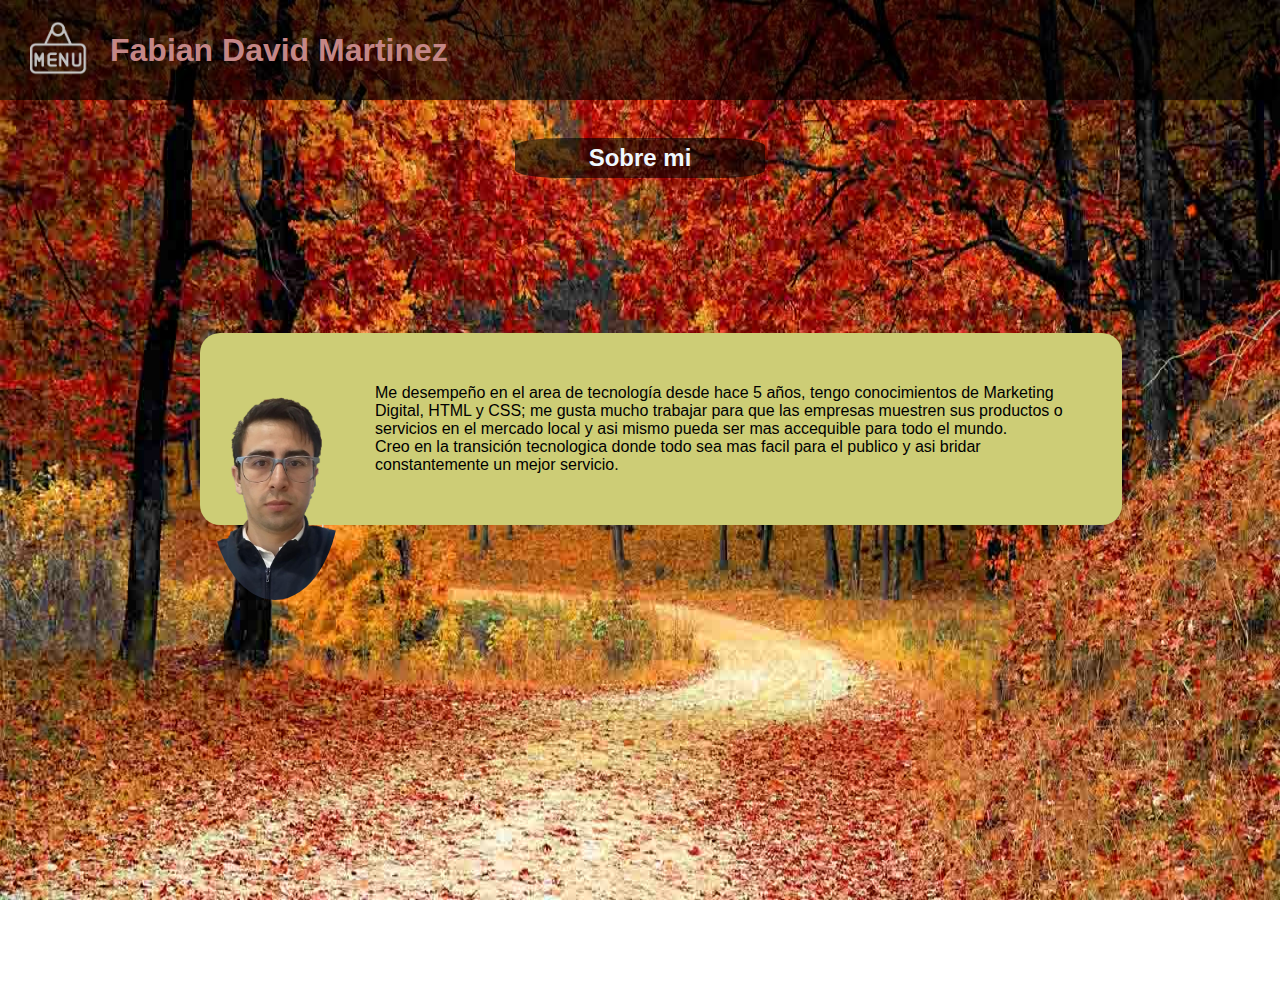
==== index.html @ f71fe695 "Curriculum Favian David Martinez" ====
<!DOCTYPE html>
<html lang="en">
<head>
    <meta charset="UTF-8">
    <meta http-equiv="X-UA-Compatible" content="IE=edge">
    <meta name="viewport" content="width=device-width, initial-scale=1.0">
    <title>Document</title>
    <link rel="stylesheet" href="./style.css">
</head>
<body style="min-width: 350px;">
    <section class="menu">
        <label for="iconomenu">
            <img style="width: 60px;margin-right: 20px;cursor: pointer;" src="./menu.png" alt="">
        </label>
        <h1>Fabian David Martinez</h1>
    </section>

    <input type="checkbox" id="iconomenu">

    <section class="menulateral1">
        <div class="manulateral2">
            <a href="./index.html">
                <img style="width: 25px;margin-right: 5px;" src="./iconosobremi.png" alt="">
                Sobre mi
            </a>
            <a href="./Habilidades.html"><img style="width: 25px;margin-right: 5px;" src="./iconohabilidades.png" alt=""> Habilidades</a>
            <a href="./proyectos.html"><img style="width: 25px;margin-right: 5px;" src="./iconoproyectos.png" alt=""> Proyectos</a>
            <a href="./contactame.html"><img style="width: 25px;margin-right: 5px;" src="./iconocontactame.png" alt=""> Contactame</a>
        </div>
    </section>

    <section id="Sobre-mi">
        <div class="subtitulo">
            <h2>Sobre mi</h2>
        </div>
        <div class="sobremi">
            <div style="display: block;">
                <img class="foto" src="./foto.jpeg" alt="Fabian Martinez" title="Fabian Martinez">
                <p>Me desempeño en el area de tecnología desde hace 5 años, tengo conocimientos de Marketing Digital, HTML y CSS; me gusta mucho trabajar para que las empresas muestren sus productos o servicios en el mercado local y asi mismo pueda ser mas accequible para todo el mundo. 
                <br>
                Creo en la transición tecnologica donde todo sea mas facil para el publico y asi bridar constantemente un mejor servicio.
                </p>
            </div>
        </div>
    </section>
    <style>
        @media screen and (max-width:750px){
            p{
                color: black;
                padding: 5%;
                background-color: #cdcd76;
                width: 70%;
                padding-top: 30%;
                margin-top: 150px;
                border-radius: 20px;
            }
            .sobremi{
                margin: 88px 100px;
                display: flex;
                align-items: center;
                width: 80%;
                height: 250px;
                margin-left: 170px;
            } 
        }
        @media (max-width:500px){
            p{
                color: black;
                padding: 5%;
                background-color: #cdcd76;
                width: 70%;
                padding-top: 157px;
                margin-top: 150px;
                border-radius: 20px;
            }
            .sobremi{
                margin: 88px 100px;
                display: flex;
                align-items: center;
                width: 80%;
                height: 250px; 
            }
            .foto {
                width: 130px;
                border-radius: 50%;
                position: absolute;
                bottom: 340px;
                margin-left: 88px;
}
        }
    </style>

    

   
</body>
</html>
---- style.css ----
@import url('https://fonts.googleapis.com/css2?family=Questrial&display=swap');
*{
    box-sizing: border-box;
    padding: 0;
    margin: 0;
    font-family: 'arial', sans-serif;
}
body{
    background-image: url(./fondo.jpg);
    background-size: 100% 100%;
    background-repeat: no-repeat;
    background-attachment: fixed;
}
h1{
    color: rgb(196, 134, 134);
    padding-left: 15px;
    width: 300px;
    display: contents;
    min-width: 300px;
}
.subtitulo{
    display: flex;
    justify-content: center;
}
h2{
    min-width: 250px;
}
a{
    text-decoration: none;
    color: aliceblue;
    display: flex;
    border-left: 5px solid transparent;
    width: 160px;
    align-items: center;
    justify-content: center;
    padding: 20px;
}
a:hover{
    color: rgb(112, 90, 90);
    border-left: 5px solid;
    background-color: #3f3f01;

}
.menu{
    background-color:rgb(0 0 0 / 63%);
    width: 100vw;
    height: 100px;
    padding: 30px;
    display: flex;
    align-items: center;
}
.menulateral1{
    height: 100vh;
    width: 100vw;
    position: absolute;
    background-color: rgb(0 0 0 / 30%);
    transition: all 500ms ease;
    opacity: 0;
    visibility: hidden;
}
#iconomenu:checked ~ .menulateral1{
    opacity: 1;
    visibility: visible;
}
.manulateral2{
    background-color: #000000;
    width: 160px;
    height: 100vh;
}

p{
    color: black;
    padding: 5%;
    background-color: #cdcd76;
    width: 90%;
    padding-left: 175px;
    border-radius: 20px;
}
.sobremi{
    margin: 88px 100px;
    display: flex;
    align-items: center;
    width: 80%;
    height: 250px;
    margin-left: 200px;
}
.foto{
    width: 130px;
    border-radius: 50%;
    position: absolute;
    bottom: 300px;
    margin-left: 10px;
}
.habilidades{
    display: flex;
    align-items: center;
    justify-content: center;
    padding: 50px;
}
.proyectos{
    display: flex;
    align-items: center;
    justify-content: center;
    padding: 100px 0;
}
h2{
    color: aliceblue;
    background-color: rgb(0 0 0 / 60%);
    border-radius: 20%;
    width: 203px;
    height: 40px;
    display: flex;
    align-items: center;
    justify-content: center;
    margin: 38px 250px;
}
.formulario{
    display: flex;
    flex-direction: column;
    width: 500px;
    background-color: rgb(15 16 0 / 50%);
    padding: 71px;
    border-radius: 15%;
}
.form{
    display: flex;
    align-items: center;
    justify-content: center;
}
#iconomenu{
    display: none;
}
span{
    color: white;
    font-size: 1rem;
}
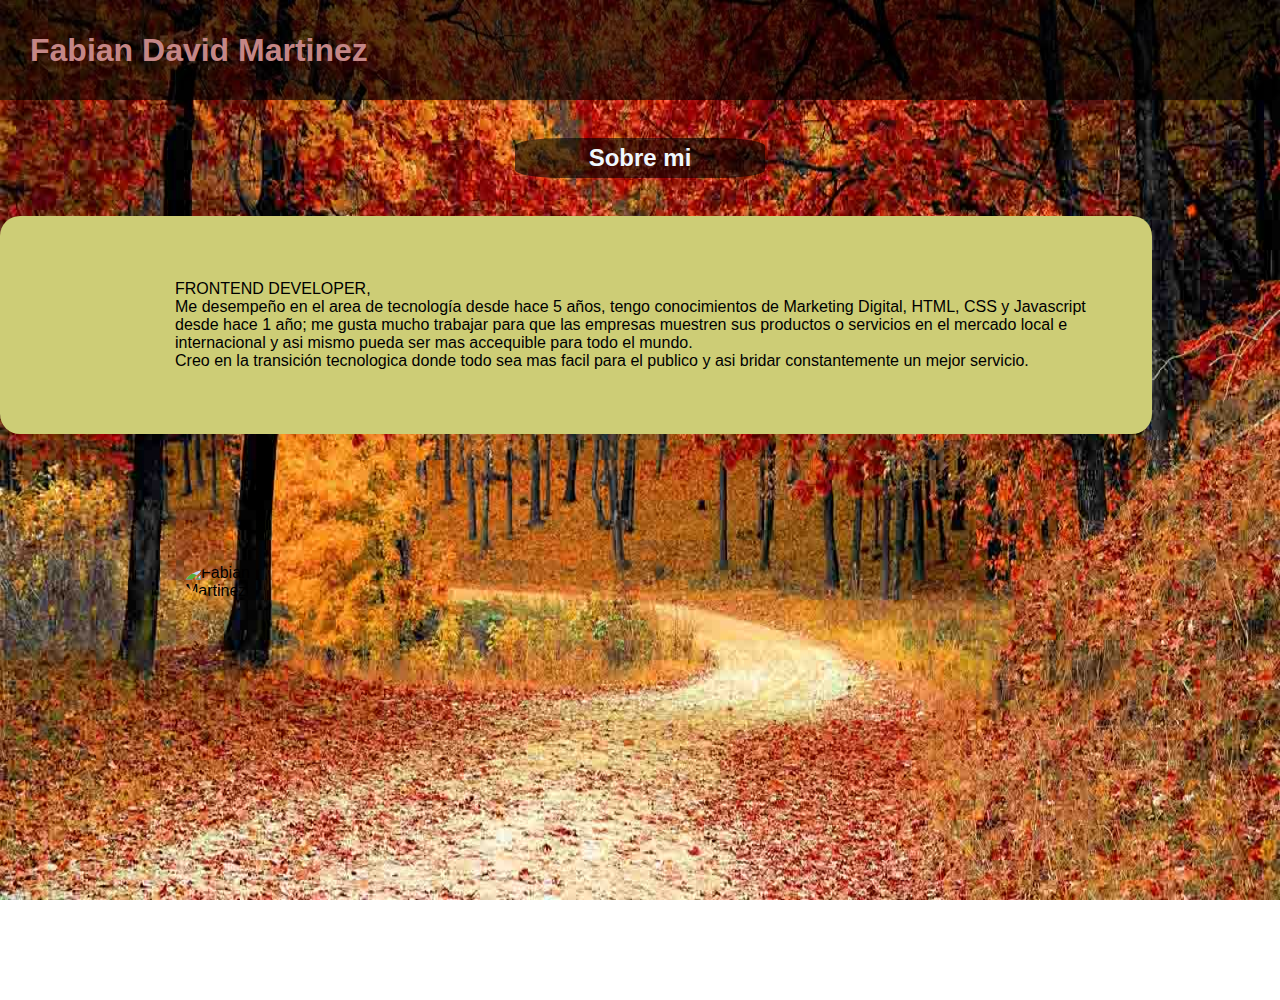
==== commit 633f7b40: "se guardan cambios" ====
--- a/index.html
+++ b/index.html
@@ -7,10 +7,10 @@
     <title>Document</title>
     <link rel="stylesheet" href="./style.css">
 </head>
-<body style="min-width: 350px;">
+<body>
     <section class="menu">
         <label for="iconomenu">
-            <img style="width: 60px;margin-right: 20px;cursor: pointer;" src="./menu.png" alt="">
+            <img src="./imagenees/menu.png" alt="">
         </label>
         <h1>Fabian David Martinez</h1>
     </section>
@@ -19,79 +19,29 @@
 
     <section class="menulateral1">
         <div class="manulateral2">
-            <a href="./index.html">
-                <img style="width: 25px;margin-right: 5px;" src="./iconosobremi.png" alt="">
-                Sobre mi
-            </a>
-            <a href="./Habilidades.html"><img style="width: 25px;margin-right: 5px;" src="./iconohabilidades.png" alt=""> Habilidades</a>
-            <a href="./proyectos.html"><img style="width: 25px;margin-right: 5px;" src="./iconoproyectos.png" alt=""> Proyectos</a>
-            <a href="./contactame.html"><img style="width: 25px;margin-right: 5px;" src="./iconocontactame.png" alt=""> Contactame</a>
+            <a href="./index.html"><img src="./imagenees/iconosobremi.png" alt="">Sobre mi</a>
+            <a href="./Habilidades.html"><img src="./imagenees/iconohabilidades.png" alt="">Habilidades</a>
+            <a href="./proyectos.html"><img src="./imagenees/iconoproyectos.png" alt=""> Proyectos</a>
+            <a href="./contactame.html"><img src="./imagenees/iconocontactame.png" alt=""> Contactame</a>
         </div>
     </section>
 
-    <section id="Sobre-mi">
+    <section id="contenedor">
         <div class="subtitulo">
             <h2>Sobre mi</h2>
         </div>
-        <div class="sobremi">
-            <div style="display: block;">
-                <img class="foto" src="./foto.jpeg" alt="Fabian Martinez" title="Fabian Martinez">
-                <p>Me desempeño en el area de tecnología desde hace 5 años, tengo conocimientos de Marketing Digital, HTML y CSS; me gusta mucho trabajar para que las empresas muestren sus productos o servicios en el mercado local y asi mismo pueda ser mas accequible para todo el mundo. 
+        <div class="presentacion">
+            <div>
+                <p>
+                <img class="foto" src="./imagenees/foto.jpeg" alt="Fabian Martinez"> FRONTEND DEVELOPER,
+                <br> 
+                Me desempeño en el area de tecnología desde hace 5 años, tengo conocimientos de Marketing Digital, HTML, CSS y Javascript desde hace 1 año; me gusta mucho trabajar para que las empresas muestren sus productos o servicios en el mercado local e internacional y asi mismo pueda ser mas accequible para todo el mundo. 
                 <br>
                 Creo en la transición tecnologica donde todo sea mas facil para el publico y asi bridar constantemente un mejor servicio.
                 </p>
             </div>
         </div>
     </section>
-    <style>
-        @media screen and (max-width:750px){
-            p{
-                color: black;
-                padding: 5%;
-                background-color: #cdcd76;
-                width: 70%;
-                padding-top: 30%;
-                margin-top: 150px;
-                border-radius: 20px;
-            }
-            .sobremi{
-                margin: 88px 100px;
-                display: flex;
-                align-items: center;
-                width: 80%;
-                height: 250px;
-                margin-left: 170px;
-            } 
-        }
-        @media (max-width:500px){
-            p{
-                color: black;
-                padding: 5%;
-                background-color: #cdcd76;
-                width: 70%;
-                padding-top: 157px;
-                margin-top: 150px;
-                border-radius: 20px;
-            }
-            .sobremi{
-                margin: 88px 100px;
-                display: flex;
-                align-items: center;
-                width: 80%;
-                height: 250px; 
-            }
-            .foto {
-                width: 130px;
-                border-radius: 50%;
-                position: absolute;
-                bottom: 340px;
-                margin-left: 88px;
-}
-        }
-    </style>
-
-    
-
    
 </body>
 </html>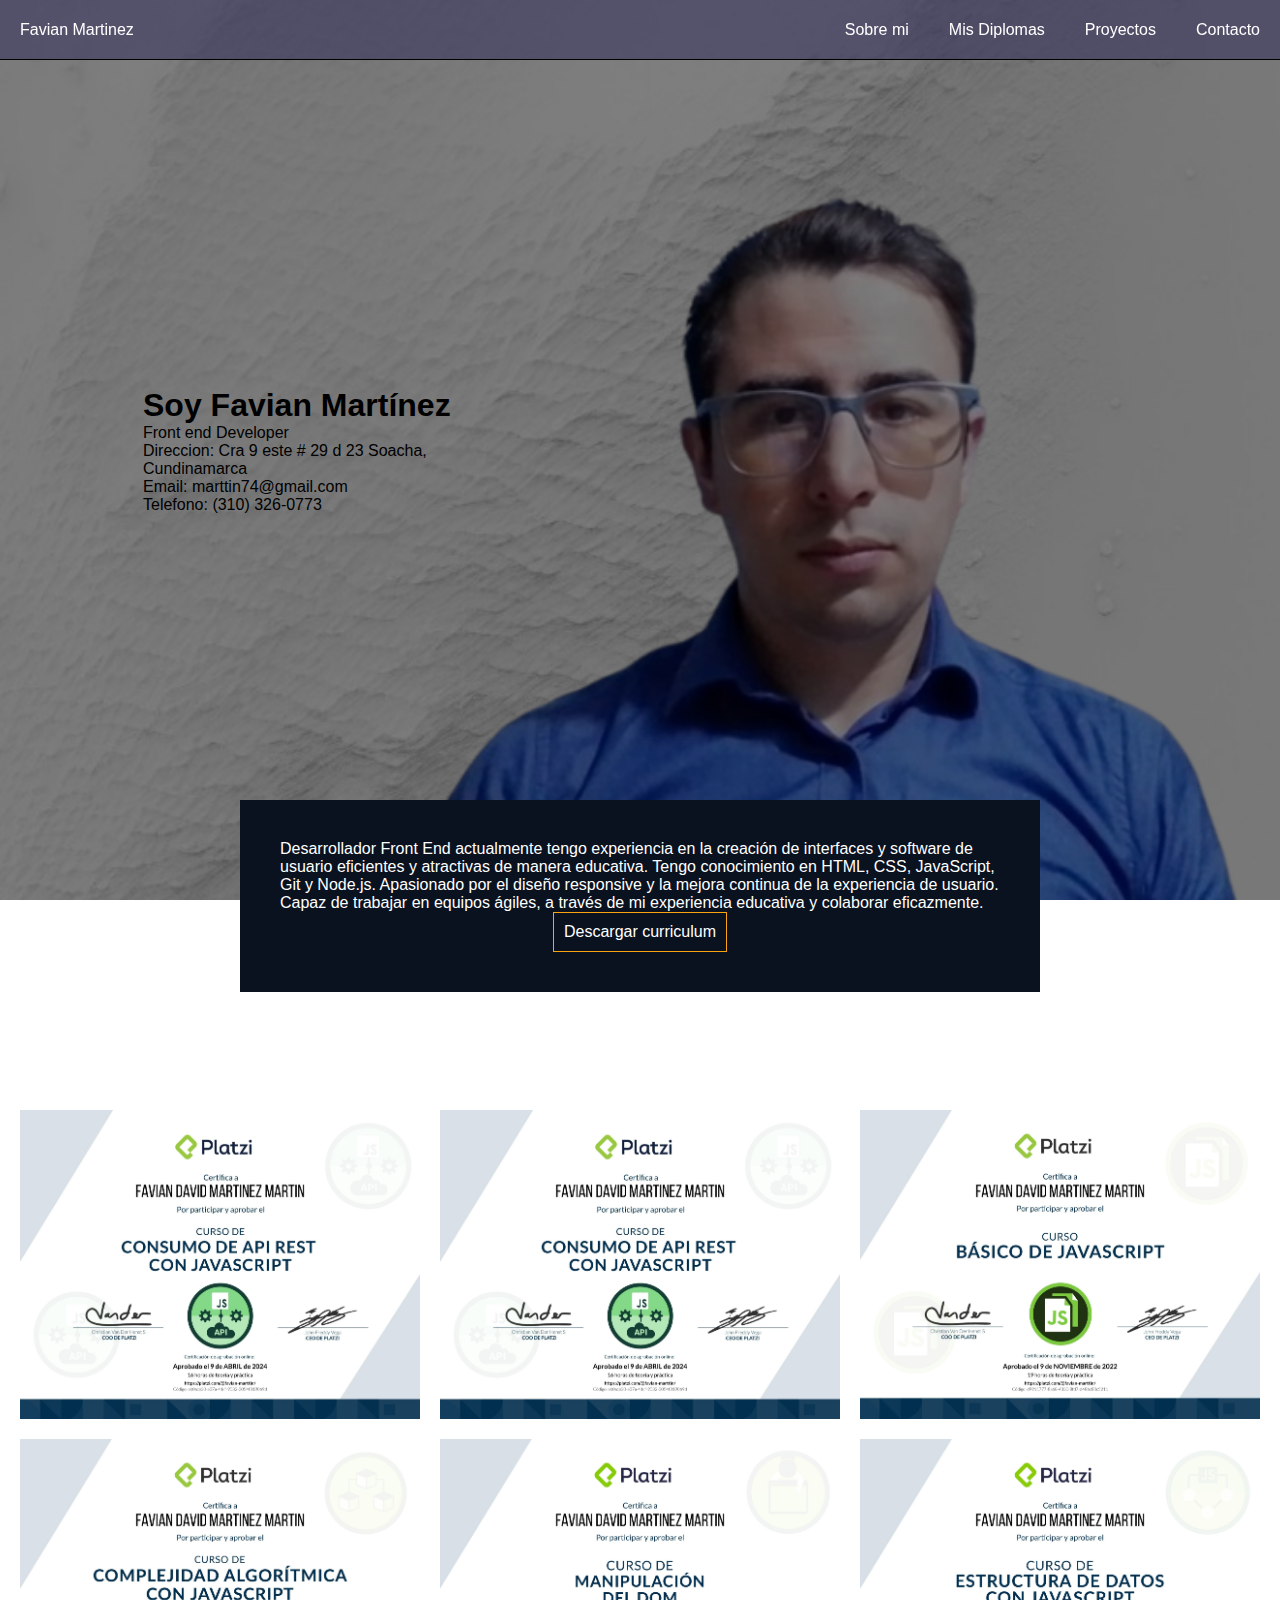
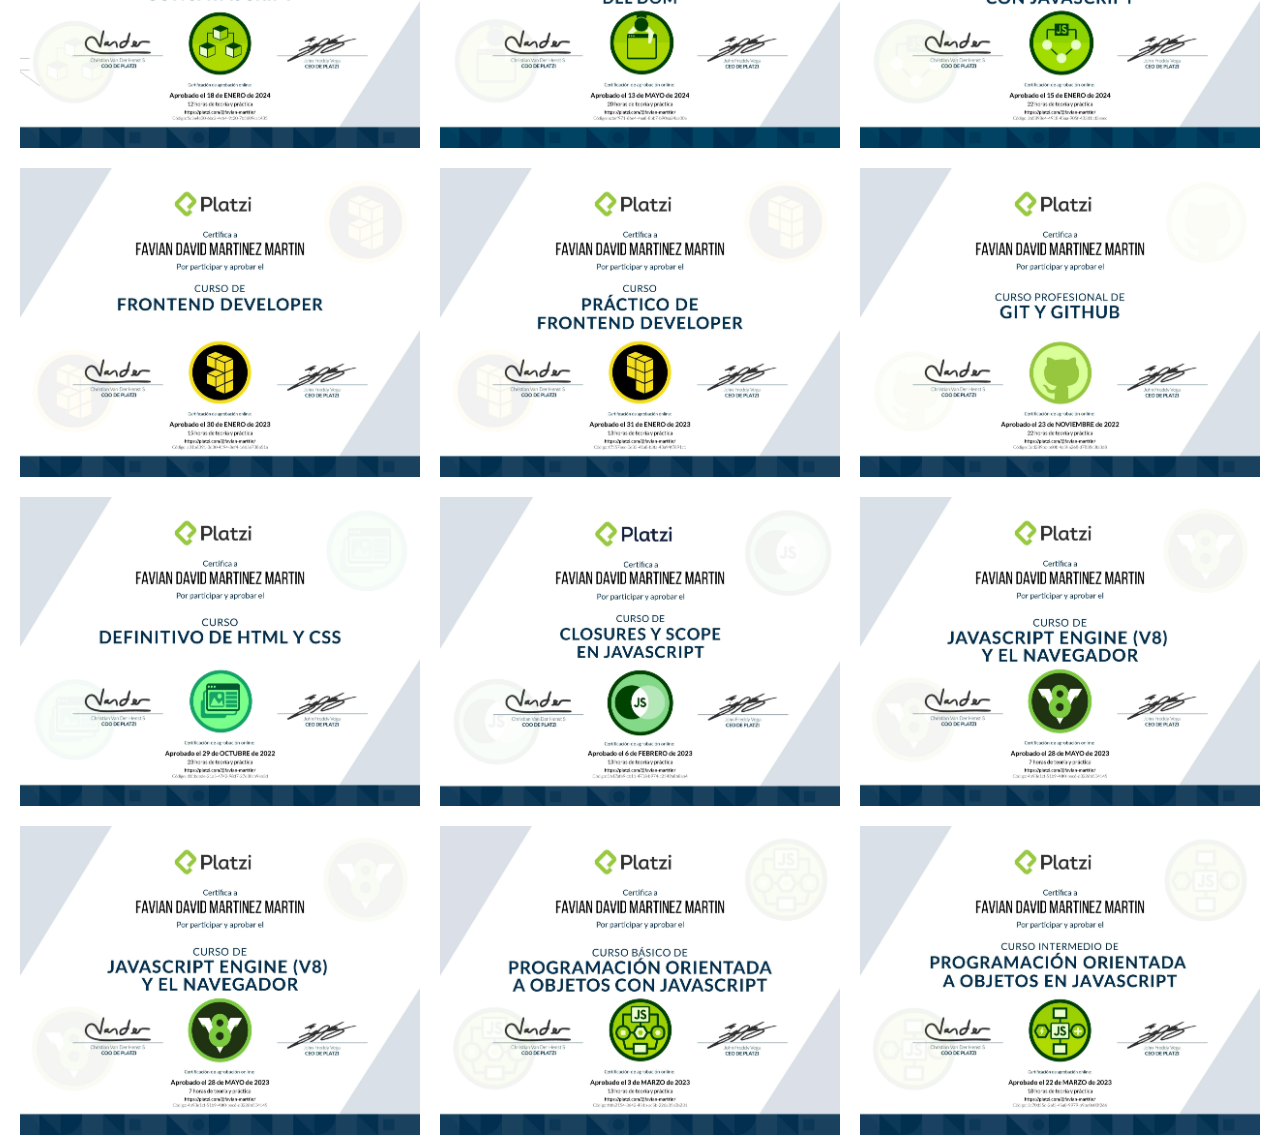
==== commit c1f098ac: "se guardan cambios de Curriculum" ====
--- a/index.html
+++ b/index.html
@@ -8,40 +8,53 @@
     <link rel="stylesheet" href="./style.css">
 </head>
 <body>
-    <section class="menu">
-        <label for="iconomenu">
-            <img src="./imagenees/menu.png" alt="">
-        </label>
-        <h1>Fabian David Martinez</h1>
-    </section>
+   <section id="menu">
+        <div>
+            <p>Favian Martinez</p>
+        </div>
+        <div class="opciones">
+        
+            <li>Sobre mi</li>
+            <li>Mis Diplomas</li>
+            <li>Proyectos</li> 
+            <li>Contacto</li>
+            
+        </div>
+   </section>
 
-    <input type="checkbox" id="iconomenu">
+   <section id="perfil">
+        <div>
+            <h1>Soy Favian Martínez</h1>
+            <p>Front end Developer</p>
+            <p>Direccion: Cra 9 este # 29 d 23 Soacha, Cundinamarca</p>
+            <p>Email: marttin74@gmail.com</p>
+            <p>Telefono: (310) 326-0773</p>
+        </div>
+   </section>
 
-    <section class="menulateral1">
-        <div class="manulateral2">
-            <a href="./index.html"><img src="./imagenees/iconosobremi.png" alt="">Sobre mi</a>
-            <a href="./Habilidades.html"><img src="./imagenees/iconohabilidades.png" alt="">Habilidades</a>
-            <a href="./proyectos.html"><img src="./imagenees/iconoproyectos.png" alt=""> Proyectos</a>
-            <a href="./contactame.html"><img src="./imagenees/iconocontactame.png" alt=""> Contactame</a>
+   <section id="descripcion">
+        <div>
+            <p>Desarrollador Front End actualmente tengo experiencia en la creación de interfaces y software de usuario eficientes y atractivas de manera educativa. Tengo conocimiento en HTML, CSS, JavaScript, Git y Node.js. Apasionado por el diseño responsive y la mejora continua de la experiencia de usuario. Capaz de trabajar en equipos ágiles, a través de mi experiencia educativa y colaborar eficazmente.<a class="btnCurrriculum" href="./imagenees/HV Front end Developer.pdf" download-class="btn">Descargar curriculum</a></p>
         </div>
-    </section>
+   </section>
 
-    <section id="contenedor">
-        <div class="subtitulo">
-            <h2>Sobre mi</h2>
-        </div>
-        <div class="presentacion">
-            <div>
-                <p>
-                <img class="foto" src="./imagenees/foto.jpeg" alt="Fabian Martinez"> FRONTEND DEVELOPER,
-                <br> 
-                Me desempeño en el area de tecnología desde hace 5 años, tengo conocimientos de Marketing Digital, HTML, CSS y Javascript desde hace 1 año; me gusta mucho trabajar para que las empresas muestren sus productos o servicios en el mercado local e internacional y asi mismo pueda ser mas accequible para todo el mundo. 
-                <br>
-                Creo en la transición tecnologica donde todo sea mas facil para el publico y asi bridar constantemente un mejor servicio.
-                </p>
-            </div>
-        </div>
-    </section>
+   <section id="diplomas">
+        <img src="./imagenees/DIPLOMAS/dip1.jpg" alt="">
+        <img src="./imagenees/DIPLOMAS/dip2.jpg" alt="">
+        <img src="./imagenees/DIPLOMAS/dip3.jpg" alt="">
+        <img src="./imagenees/DIPLOMAS/dip4.jpg" alt="">
+        <img src="./imagenees/DIPLOMAS/dip5.jpg" alt="">
+        <img src="./imagenees/DIPLOMAS/dip6.jpg" alt="">
+        <img src="./imagenees/DIPLOMAS/dip7.jpg" alt="">
+        <img src="./imagenees/DIPLOMAS/dip8.jpg" alt="">
+        <img src="./imagenees/DIPLOMAS/dip9.jpg" alt="">
+        <img src="./imagenees/DIPLOMAS/dip10.jpg" alt="">
+        <img src="./imagenees/DIPLOMAS/dip11.jpg" alt="">
+        <img src="./imagenees/DIPLOMAS/dip12.jpg" alt="">
+        <img src="./imagenees/DIPLOMAS/dip13.jpg" alt="">
+        <img src="./imagenees/DIPLOMAS/dip14.jpg" alt="">
+        <img src="./imagenees/DIPLOMAS/dip15.jpg" alt="">
+   </section>
    
 </body>
 </html>--- a/style.css
+++ b/style.css
@@ -1,137 +1,112 @@
-@import url('https://fonts.googleapis.com/css2?family=Questrial&display=swap');
 *{
     box-sizing: border-box;
     padding: 0;
     margin: 0;
     font-family: 'arial', sans-serif;
-}
+} 
 body{
-    background-image: url(./fondo.jpg);
     background-size: 100% 100%;
     background-repeat: no-repeat;
     background-attachment: fixed;
 }
-h1{
-    color: rgb(196, 134, 134);
-    padding-left: 15px;
-    width: 300px;
-    display: contents;
-    min-width: 300px;
+
+/* MENU */
+
+#menu{
+    display: flex;
+    justify-content: space-between;
+    border-bottom: solid 1px;
+    background: rgb(43 38 87 / 50%);
+    align-items: center;
+    height: 60px;
+    position: fixed;
+    width: 100%;
 }
-.subtitulo{
+#menu p{
+    color: #FFFFFF;
+    margin: 0 20px;
+}
+.opciones{
     display: flex;
-    justify-content: center;
+    list-style-type: none;
 }
-h2{
-    min-width: 250px;
+.opciones li{
+    padding: 0 20px;
+    cursor: pointer;
+    color: #FFFFFF
 }
-a{
-    text-decoration: none;
-    color: aliceblue;
-    display: flex;
-    border-left: 5px solid transparent;
-    width: 160px;
-    align-items: center;
-    justify-content: center;
-    padding: 20px;
+.opciones li:hover{
+    color:#FCA311;
 }
-a:hover{
-    color: rgb(112, 90, 90);
-    border-left: 5px solid;
-    background-color: #3f3f01;
 
-}
-.menu{
-    background-color:rgb(0 0 0 / 63%);
-    width: 100vw;
-    height: 100px;
-    padding: 30px;
+/* PERFIL */
+#perfil {
+    background-image: url(./imagenees/fondo.PNG);
+    background-size: cover;
+    background-position-x: right;
+    background-attachment: fixed;
+    height: 900px;
     display: flex;
     align-items: center;
 }
-.menulateral1{
-    height: 100vh;
-    width: 100vw;
-    position: absolute;
-    background-color: rgb(0 0 0 / 30%);
-    transition: all 500ms ease;
-    opacity: 0;
-    visibility: hidden;
-}
-#iconomenu:checked ~ .menulateral1{
-    opacity: 1;
-    visibility: visible;
-}
-.manulateral2{
-    background-color: #000000;
-    width: 160px;
-    height: 100vh;
+#perfil div{
+    margin-left: 10%;
+    padding: 15px;
+    width: 400px;
 }
 
-p{
-    color: black;
-    padding: 5%;
-    background-color: #cdcd76;
-    width: 90%;
-    padding-left: 175px;
-    border-radius: 20px;
-}
-.sobremi{
-    margin: 88px 100px;
-    display: flex;
-    align-items: center;
-    width: 80%;
-    height: 250px;
-    margin-left: 200px;
-}
-.foto{
-    width: 130px;
-    border-radius: 50%;
-    position: absolute;
-    bottom: 300px;
-    margin-left: 10px;
-}
-.habilidades{
+/* DESCRIPCION */
+#descripcion{
     display: flex;
     align-items: center;
     justify-content: center;
-    padding: 50px;
+    height: 0px;
 }
-.proyectos{
-    display: flex;
-    align-items: center;
-    justify-content: center;
-    padding: 100px 0;
-}
-h2{
-    color: aliceblue;
-    background-color: rgb(0 0 0 / 60%);
-    border-radius: 20%;
-    width: 203px;
-    height: 40px;
-    display: flex;
-    align-items: center;
-    justify-content: center;
-    margin: 38px 250px;
-}
-.formulario{
+#descripcion div{
+    width: 70%;
+    max-width: 800px;
     display: flex;
     flex-direction: column;
-    width: 500px;
-    background-color: rgb(15 16 0 / 50%);
-    padding: 71px;
-    border-radius: 15%;
+    align-items: center;
+    height: 200px;
 }
-.form{
+#descripcion p{
+    background: #0A111F;
+    color: #FFFFFF;
+    padding: 40px;
+    position: relative;
+    top: 0px;
     display: flex;
+    flex-direction: column;
     align-items: center;
-    justify-content: center;
 }
-#iconomenu{
-    display: none;
+.btnCurrriculum{
+    border: solid 1px #FCA311;
+    padding: 10px;
+    color: #FFFFFF;
+    text-decoration: none;
+    cursor: pointer;
 }
-span{
-    color: white;
-    font-size: 1rem;
+.btnCurrriculum:hover{
+    background-color: #FCA311;
+    color: #0A111F;
+}
+#descripcion img{
+    width: 400px;
 }
 
+/* DIPLOMAS */
+#diplomas {
+    background-image: url(./imagenees/fondoDiplomas.jpg);
+    background-size: cover;
+    background-position-x: right;
+    background-attachment: fixed;
+    padding-top: 200px;
+    display: flex;
+    justify-content: center;
+    flex-wrap: wrap;
+}
+#diplomas img{
+    width: 400px;
+    margin: 10px;
+}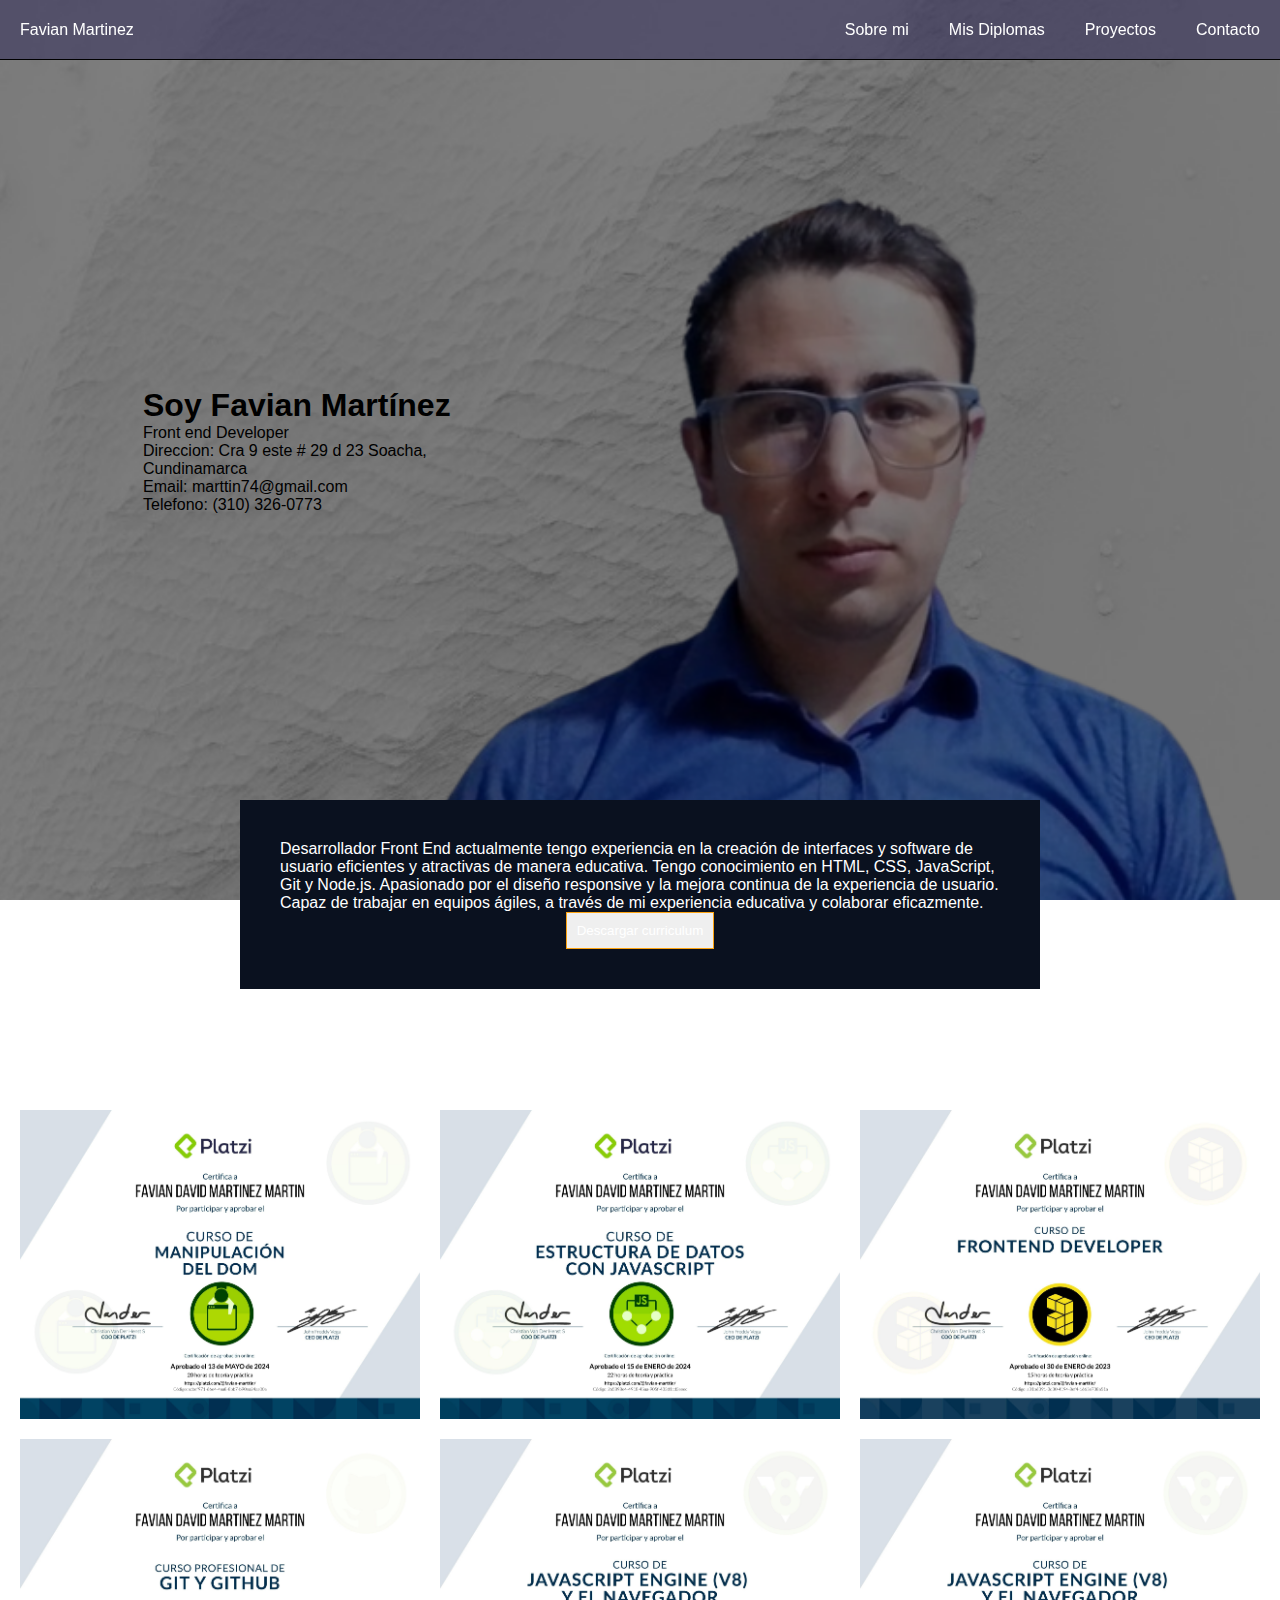
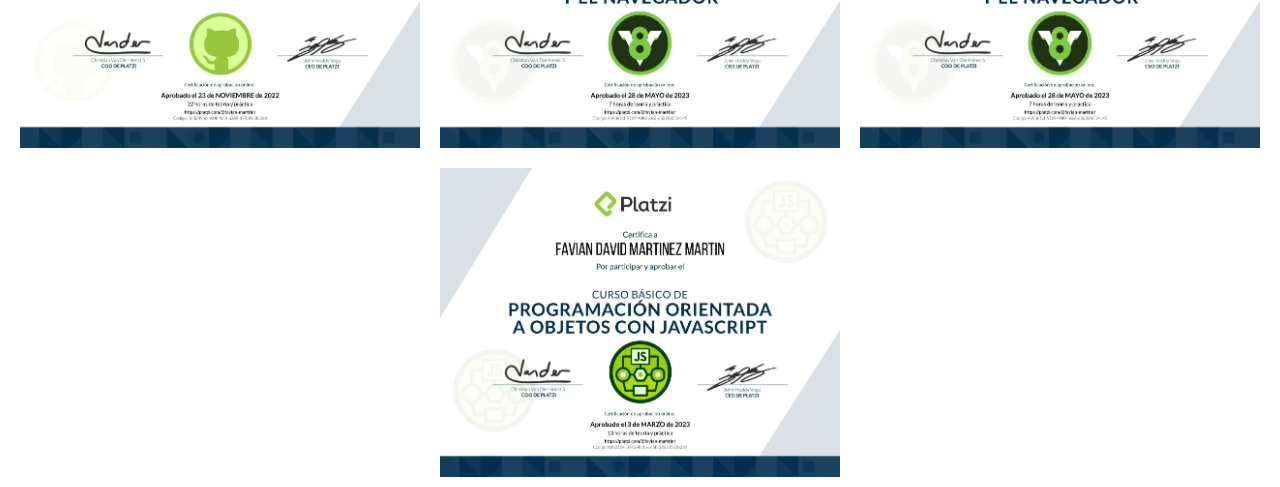
==== commit 6fb65650: "Se guardan nuevos cambios" ====
--- a/index.html
+++ b/index.html
@@ -4,7 +4,7 @@
     <meta charset="UTF-8">
     <meta http-equiv="X-UA-Compatible" content="IE=edge">
     <meta name="viewport" content="width=device-width, initial-scale=1.0">
-    <title>Document</title>
+    <title>HV Favián Martinez</title>
     <link rel="stylesheet" href="./style.css">
 </head>
 <body>
@@ -34,27 +34,19 @@
 
    <section id="descripcion">
         <div>
-            <p>Desarrollador Front End actualmente tengo experiencia en la creación de interfaces y software de usuario eficientes y atractivas de manera educativa. Tengo conocimiento en HTML, CSS, JavaScript, Git y Node.js. Apasionado por el diseño responsive y la mejora continua de la experiencia de usuario. Capaz de trabajar en equipos ágiles, a través de mi experiencia educativa y colaborar eficazmente.<a class="btnCurrriculum" href="./imagenees/HV Front end Developer.pdf" download-class="btn">Descargar curriculum</a></p>
+            <p>Desarrollador Front End actualmente tengo experiencia en la creación de interfaces y software de usuario eficientes y atractivas de manera educativa. Tengo conocimiento en HTML, CSS, JavaScript, Git y Node.js. Apasionado por el diseño responsive y la mejora continua de la experiencia de usuario. Capaz de trabajar en equipos ágiles, a través de mi experiencia educativa y colaborar eficazmente.<button id="btnCurri" class="btnCurrriculum">Descargar curriculum</button></p>
         </div>
    </section>
 
    <section id="diplomas">
-        <img src="./imagenees/DIPLOMAS/dip1.jpg" alt="">
-        <img src="./imagenees/DIPLOMAS/dip2.jpg" alt="">
-        <img src="./imagenees/DIPLOMAS/dip3.jpg" alt="">
-        <img src="./imagenees/DIPLOMAS/dip4.jpg" alt="">
         <img src="./imagenees/DIPLOMAS/dip5.jpg" alt="">
         <img src="./imagenees/DIPLOMAS/dip6.jpg" alt="">
         <img src="./imagenees/DIPLOMAS/dip7.jpg" alt="">
-        <img src="./imagenees/DIPLOMAS/dip8.jpg" alt="">
         <img src="./imagenees/DIPLOMAS/dip9.jpg" alt="">
-        <img src="./imagenees/DIPLOMAS/dip10.jpg" alt="">
-        <img src="./imagenees/DIPLOMAS/dip11.jpg" alt="">
         <img src="./imagenees/DIPLOMAS/dip12.jpg" alt="">
         <img src="./imagenees/DIPLOMAS/dip13.jpg" alt="">
         <img src="./imagenees/DIPLOMAS/dip14.jpg" alt="">
-        <img src="./imagenees/DIPLOMAS/dip15.jpg" alt="">
    </section>
-   
+   <script src="./script.js"></script>
 </body>
 </html>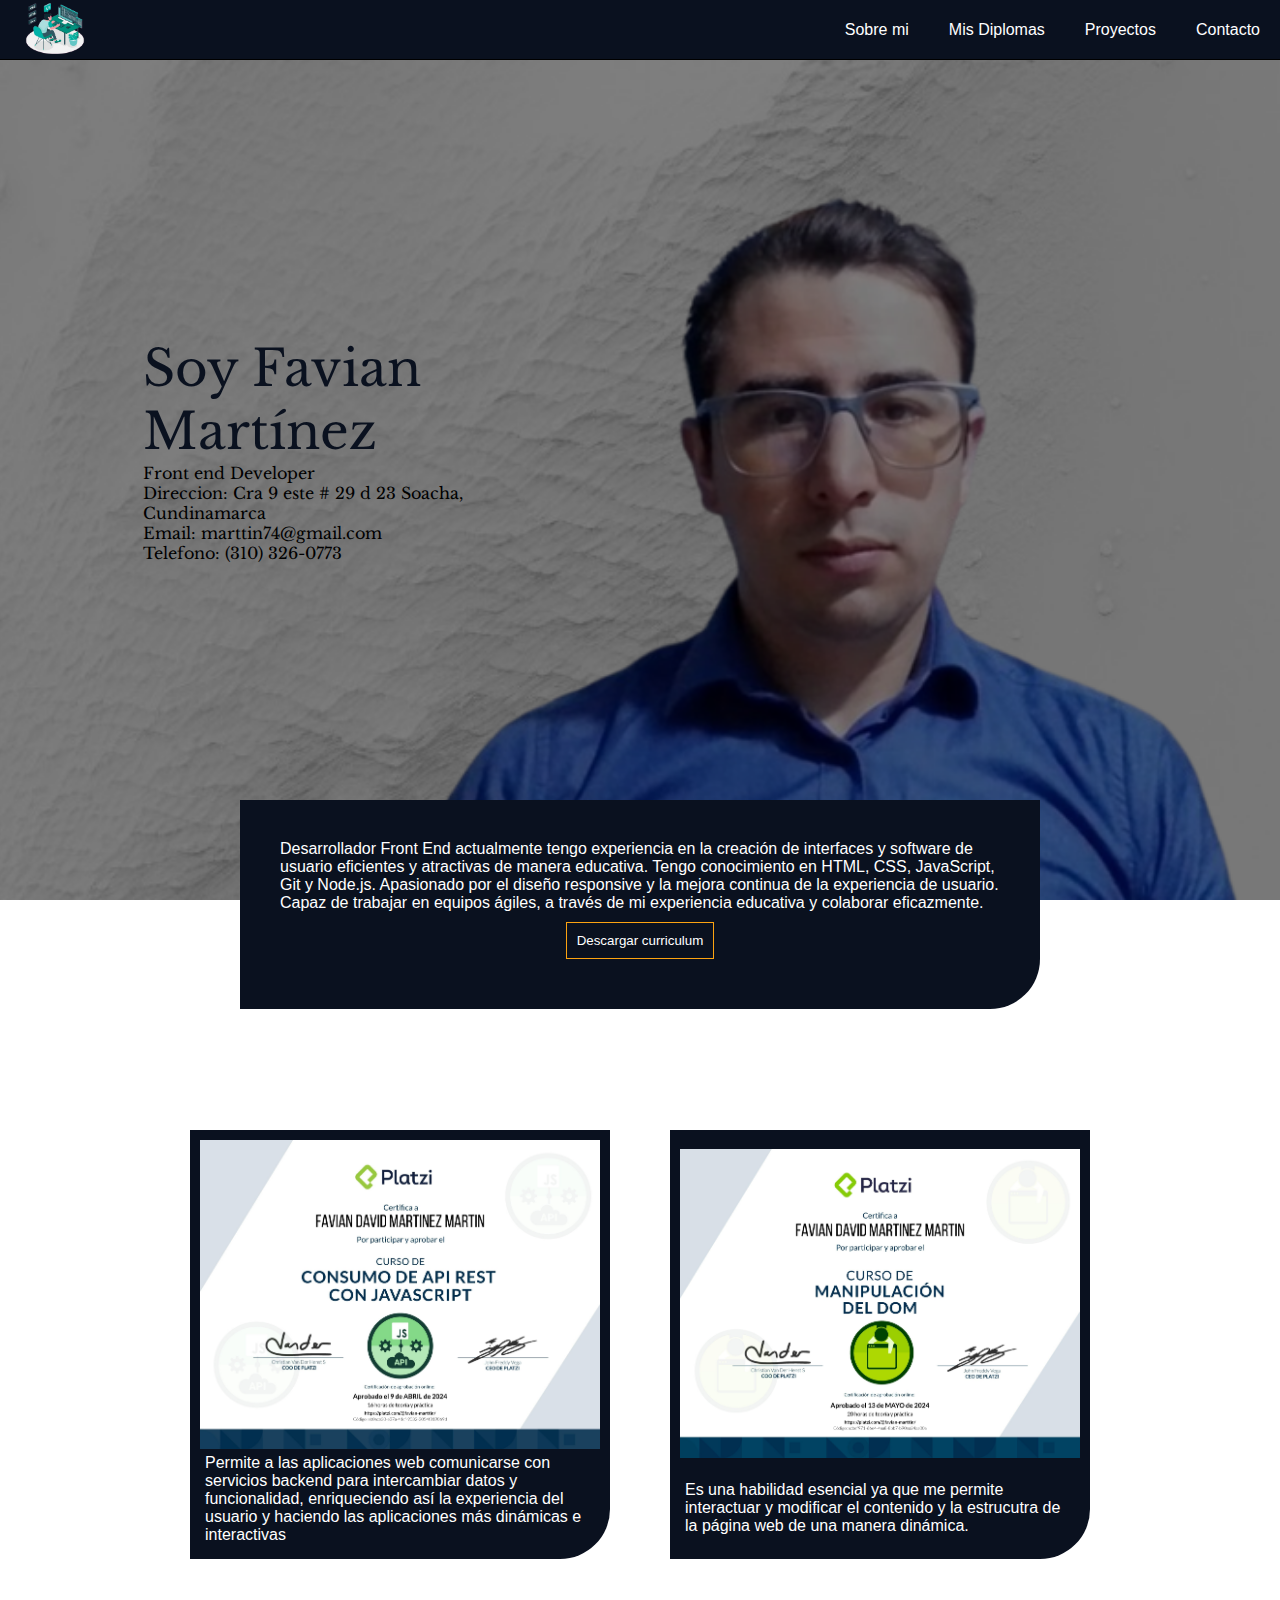
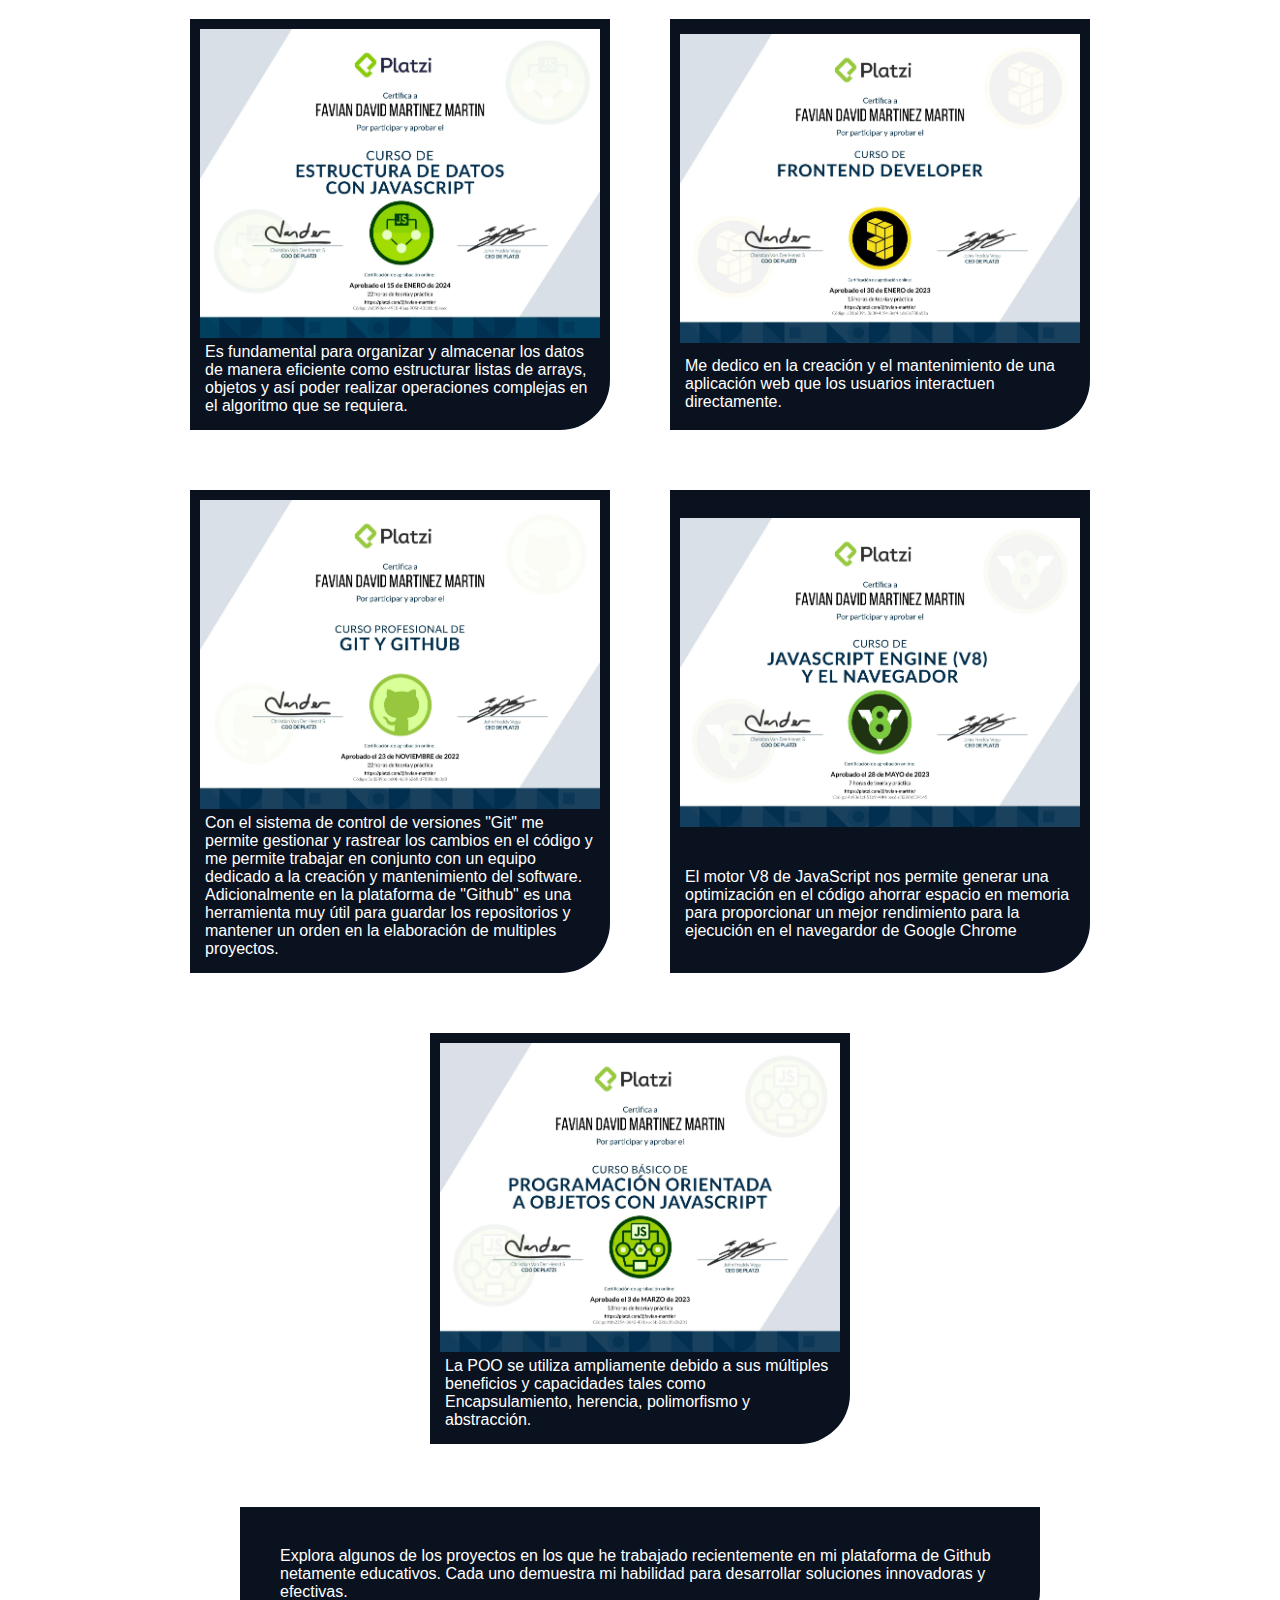
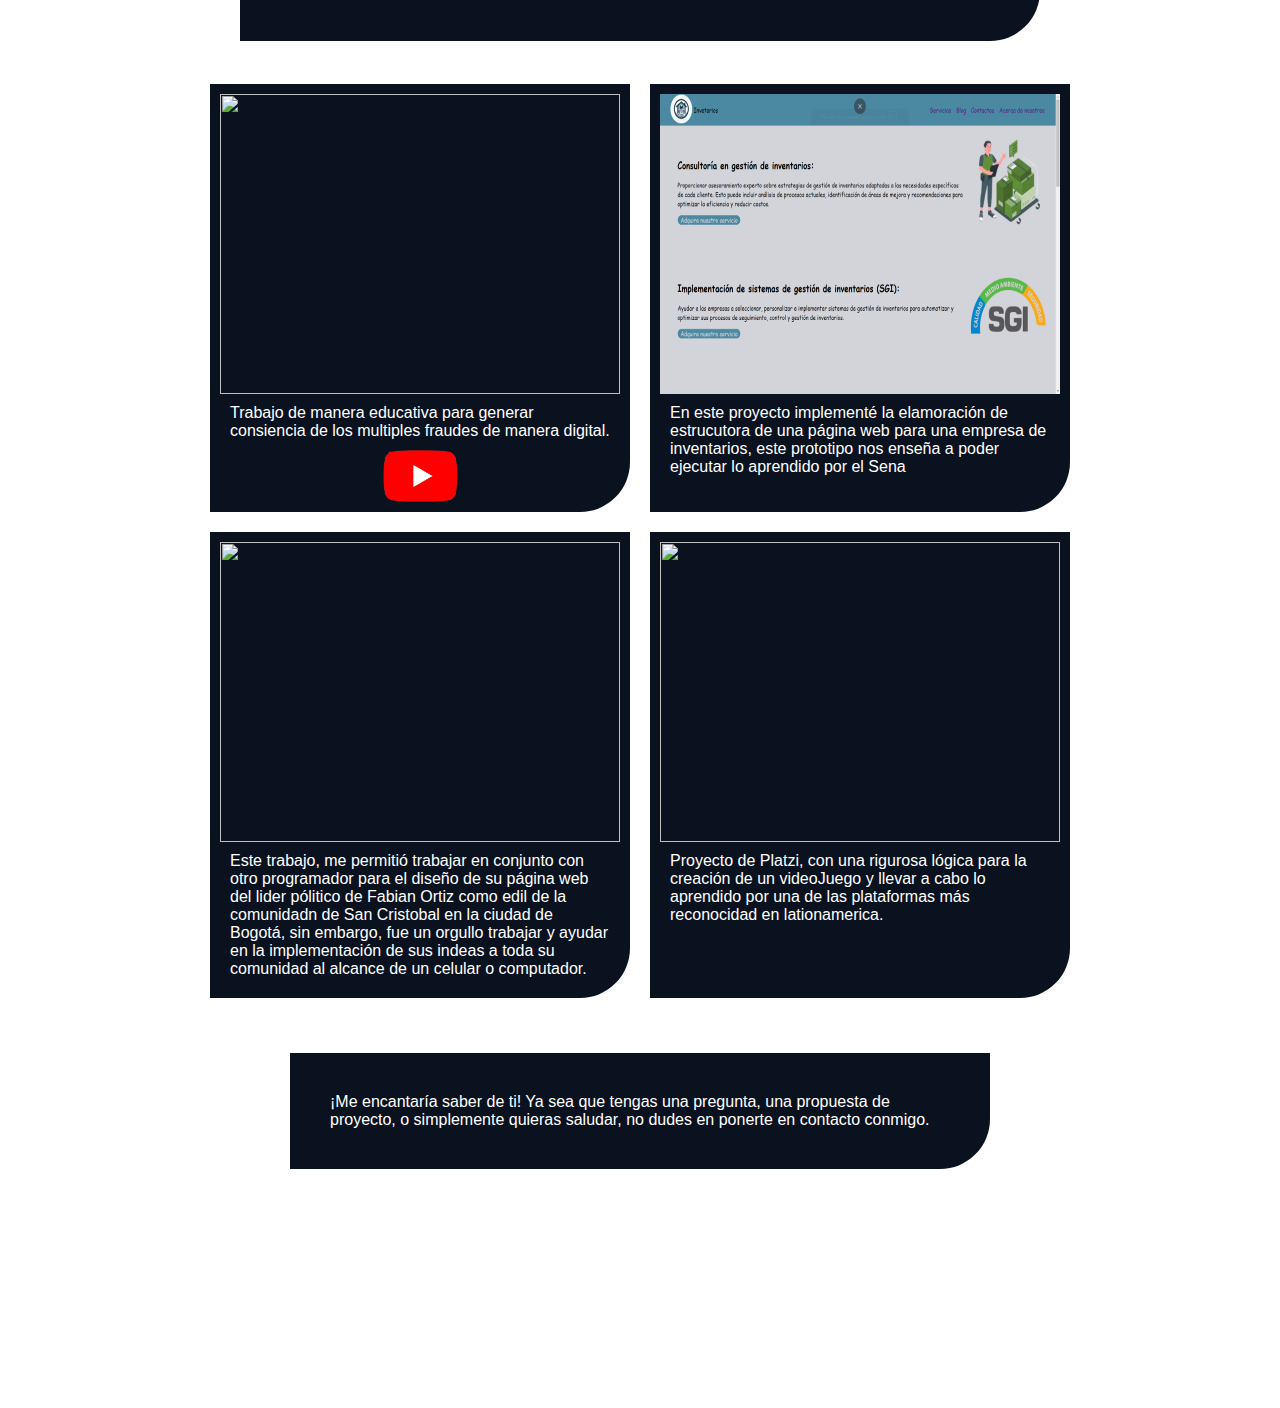
==== commit bdee90d1: "Se agrega la sección de proyectos y contactos" ====
--- a/index.html
+++ b/index.html
@@ -10,14 +10,21 @@
 <body>
    <section id="menu">
         <div>
-            <p>Favian Martinez</p>
+            <img class="iconoMenu" src="./imagenees/icono.png" alt="">
         </div>
         <div class="opciones">
-        
-            <li>Sobre mi</li>
-            <li>Mis Diplomas</li>
-            <li>Proyectos</li> 
-            <li>Contacto</li>
+            <div>
+                <li class="sobreMi">Sobre mi</li>
+            </div>
+            <div>
+                <li class="diplomas">Mis Diplomas</li>
+            </div>
+            <div>
+                <li class="proyectos">Proyectos</li> 
+            </div>
+            <div>
+                <li class="contacto">Contacto</li>
+            </div>
             
         </div>
    </section>
@@ -39,14 +46,76 @@
    </section>
 
    <section id="diplomas">
-        <img src="./imagenees/DIPLOMAS/dip5.jpg" alt="">
-        <img src="./imagenees/DIPLOMAS/dip6.jpg" alt="">
-        <img src="./imagenees/DIPLOMAS/dip7.jpg" alt="">
-        <img src="./imagenees/DIPLOMAS/dip9.jpg" alt="">
-        <img src="./imagenees/DIPLOMAS/dip12.jpg" alt="">
-        <img src="./imagenees/DIPLOMAS/dip13.jpg" alt="">
-        <img src="./imagenees/DIPLOMAS/dip14.jpg" alt="">
+        <div>
+            <img src="./imagenees/DIPLOMAS/dip1.jpg" alt="">
+            <p>Permite a las aplicaciones web comunicarse con servicios backend para intercambiar datos y funcionalidad, enriqueciendo así la experiencia del usuario y haciendo las aplicaciones más dinámicas e interactivas</p>
+        </div>
+        <div>
+            <img src="./imagenees/DIPLOMAS/dip5.jpg" alt="">
+            <p>Es una habilidad esencial ya que me permite interactuar y modificar el contenido y la estrucutra de la página web de una manera dinámica.</p>
+        </div>
+        <div>
+            <img src="./imagenees/DIPLOMAS/dip6.jpg" alt="">
+            <p>Es fundamental para organizar y almacenar los datos de manera eficiente como estructurar listas de arrays, objetos y así poder realizar operaciones complejas en el algoritmo que se requiera.</p>
+        </div>
+        <div>
+            <img src="./imagenees/DIPLOMAS/dip7.jpg" alt="">
+            <p>Me dedico en la creación y el mantenimiento de una aplicación web que los usuarios interactuen directamente.</p>
+        </div>
+        <div>
+            <img src="./imagenees/DIPLOMAS/dip9.jpg" alt="">
+            <p>Con el sistema de control de versiones "Git" me permite gestionar y rastrear los cambios en el código y me permite trabajar en conjunto con un equipo dedicado a la creación y mantenimiento del software.<br>
+            Adicionalmente en la plataforma de "Github" es una herramienta muy útil para guardar los repositorios y mantener un orden en la elaboración de multiples proyectos.
+            </p>
+        </div>
+        <div>
+            <img src="./imagenees/DIPLOMAS/dip12.jpg" alt="">
+            <p>El motor V8 de JavaScript nos permite generar una optimización en el código ahorrar espacio en memoria para proporcionar un mejor rendimiento para la ejecución en el navegardor de Google Chrome</p>
+        </div>
+        <div>
+            <img src="./imagenees/DIPLOMAS/dip14.jpg" alt="">
+            <p>La POO se utiliza ampliamente debido a sus múltiples beneficios y capacidades tales como Encapsulamiento, herencia, polimorfismo y abstracción.</p>
+        </div>
    </section>
+
+   <section id="presentacionProyectos">
+        <div>
+            <p>Explora algunos de los proyectos en los que he trabajado recientemente en mi plataforma de Github netamente educativos. Cada uno demuestra mi habilidad para desarrollar soluciones innovadoras y efectivas.</p>
+        </div>
+   </section>
+
+   <section id="proyectos">
+    <div>
+        <img class="imgProyecto" src="./imagenees/PROYECTOS/copia de pagina de Tigo.PNG" alt="">
+        <p>Trabajo de manera educativa para generar consiencia de los multiples fraudes de manera digital.</p>
+        <img class="iconoYoutube" src="./imagenees/youtube.png" alt="">
+    </div>
+    <div>
+        <img class="imgProyecto" src="./imagenees/PROYECTOS/ProyectoSena.PNG" alt="">
+        <p>En este proyecto implementé la elamoración de estrucutora de una página web para una empresa de inventarios, este prototipo nos enseña a poder ejecutar lo aprendido por el Sena</p>
+    </div>
+    <div>
+        <img class="imgProyecto" src="./imagenees/PROYECTOS/FabianOrtiz.PNG" alt="">
+        <p>Este trabajo, me permitió trabajar en conjunto con otro programador para el diseño de su página web del lider pólitico de Fabian Ortiz como edil de la comunidadn de San Cristobal en la ciudad de Bogotá, sin embargo, fue un orgullo trabajar y ayudar en la implementación de sus indeas a toda su comunidad al alcance de un celular o computador.</p>
+    </div>
+    <div>
+        <img class="imgProyecto" src="./imagenees/PROYECTOS/videoJuego.PNG" alt="">
+        <p>Proyecto de Platzi, con una rigurosa lógica para la creación de un videoJuego y llevar a cabo lo aprendido por una de las plataformas más reconocidad en lationamerica.</p>
+    </div>
+   </section>
+
+   <section id="contactame">
+        <div>
+            <p>¡Me encantaría saber de ti! Ya sea que tengas una pregunta, una propuesta de proyecto, o simplemente quieras saludar, no dudes en ponerte en contacto conmigo.</p>
+        </div>
+    </section>
+
+    <section id="iconosContact">
+        <img class="whatsapp" src="./imagenees/whatsapp.jpeg" alt="">
+        <img class="github" src="./imagenees/github.png" alt="">
+        <img class="linkedin" src="./imagenees/linkedin.png" alt="">
+    </section>
+   
    <script src="./script.js"></script>
 </body>
 </html>--- a/style.css
+++ b/style.css
@@ -1,3 +1,6 @@
+@import url('https://fonts.googleapis.com/css2?family=Josefin+Sans:wght@200&family=Libre+Baskerville:ital,wght@0,400;0,700;1,400&family=Varela+Round&display=swap');
+
+
 *{
     box-sizing: border-box;
     padding: 0;
@@ -16,11 +19,14 @@
     display: flex;
     justify-content: space-between;
     border-bottom: solid 1px;
-    background: rgb(43 38 87 / 50%);
+    background: #0A111F;
     align-items: center;
     height: 60px;
     position: fixed;
     width: 100%;
+}
+#menu img{
+    width: 110px;
 }
 #menu p{
     color: #FFFFFF;
@@ -54,6 +60,18 @@
     padding: 15px;
     width: 400px;
 }
+#perfil h1{
+    font-family: "Libre Baskerville", serif;
+    font-weight: 400;
+    font-style: normal;
+    font-size: 50px;
+    color: #0a111f;
+}
+#perfil p{
+    font-family: "Libre Baskerville", serif;
+    font-weight: 400;
+    font-style: normal;
+}
 
 /* DESCRIPCION */
 #descripcion{
@@ -74,11 +92,12 @@
     background: #0A111F;
     color: #FFFFFF;
     padding: 40px;
-    position: relative;
+    position: static;
     top: 0px;
     display: flex;
     flex-direction: column;
     align-items: center;
+    border-radius: 0 0 50px 0;
 }
 .btnCurrriculum{
     border: solid 1px #FCA311;
@@ -86,6 +105,8 @@
     color: #FFFFFF;
     text-decoration: none;
     cursor: pointer;
+    margin: 10px;
+    background: #0A111F;
 }
 .btnCurrriculum:hover{
     background-color: #FCA311;
@@ -105,8 +126,134 @@
     display: flex;
     justify-content: center;
     flex-wrap: wrap;
+    padding-bottom: 100px;
+}
+#diplomas div{
+    background: #0A111F;
+    color: #FFFFFF;
+    margin: 30px;
+    width: 420px;
+    padding: 10px;
+    display: flex;
+    flex-direction: column;
+    justify-content: space-around;
+    border-radius: 0 0 50px 0;
 }
 #diplomas img{
-    width: 400px;
+    width: 100%;
+}
+#diplomas p{
+    padding: 5px;
+}
+
+/* PROYECTOS */
+#presentacionProyectos{
+    display: flex;
+    align-items: center;
+    justify-content: center;
+    height: 0px;
+}
+#presentacionProyectos div{
+    #descripcion div{
+        width: 70%;
+        max-width: 800px;
+        display: flex;
+        flex-direction: column;
+        align-items: center;
+        height: 200px;
+        
+    }
+}
+#presentacionProyectos p{
+    background: #0A111F;
+    color: #FFFFFF;
+    padding: 40px;
+    position: static;
+    top: 0px;
+    display: flex;
+    flex-direction: column;
+    align-items: center;
+    border-radius: 0 0 50px 0;
+    width: 800px;
+}
+#proyectos{
+    padding-top: 100px;
+    background-image: url(./imagenees/fondoProyectos.jpg);
+    background-size: cover;
+    background-position-x: right;
+    background-attachment: fixed;
+    display: flex;
+    flex-wrap: wrap;
+    justify-content: center;
+    padding-bottom: 100px;
+}
+#proyectos div{
+    display: flex;
+    width: 420px;
+    flex-direction: column;
+    align-items: center;
     margin: 10px;
+    background: #0a111f;
+    padding: 10px;
+    border-radius: 0 0 50px 0;
+}
+.imgProyecto{
+    width: 100%;
+    height: 300px;
+}
+#proyectos p{
+    color: #FFFFFF;
+    padding: 10px;
+}
+.iconoYoutube{
+    width: 75px;
+    cursor: pointer;
+}
+
+/* CONTACTAME */
+
+#contactame{
+    display: flex;
+    align-items: center;
+    justify-content: center;
+    height: 0px;
+}
+#contactame div{
+    width: 70%;
+    max-width: 700px;
+    display: flex;
+    flex-direction: column;
+    align-items: center;
+    height: 110px;
+}
+#contactame p{
+    background: #0A111F;
+    color: #FFFFFF;
+    padding: 40px;
+    position: static;
+    top: 0px;
+    display: flex;
+    flex-direction: column;
+    align-items: center;
+    border-radius: 0 0 50px 0;
+    width: 700px;
+}
+
+#iconosContact{
+    padding-top: 100px;
+    background-image: url(./imagenees/fondoContactame.jpg);
+    background-size: cover;
+    background-position-x: right;
+    background-attachment: fixed;
+    display: flex;
+    align-items: center;
+    justify-content: space-evenly;
+    height: 300px;
+}
+
+#iconosContact img{
+    width: 150px; 
+    margin: 10px;
+    border-radius: 10px;
+    cursor: pointer;
 }